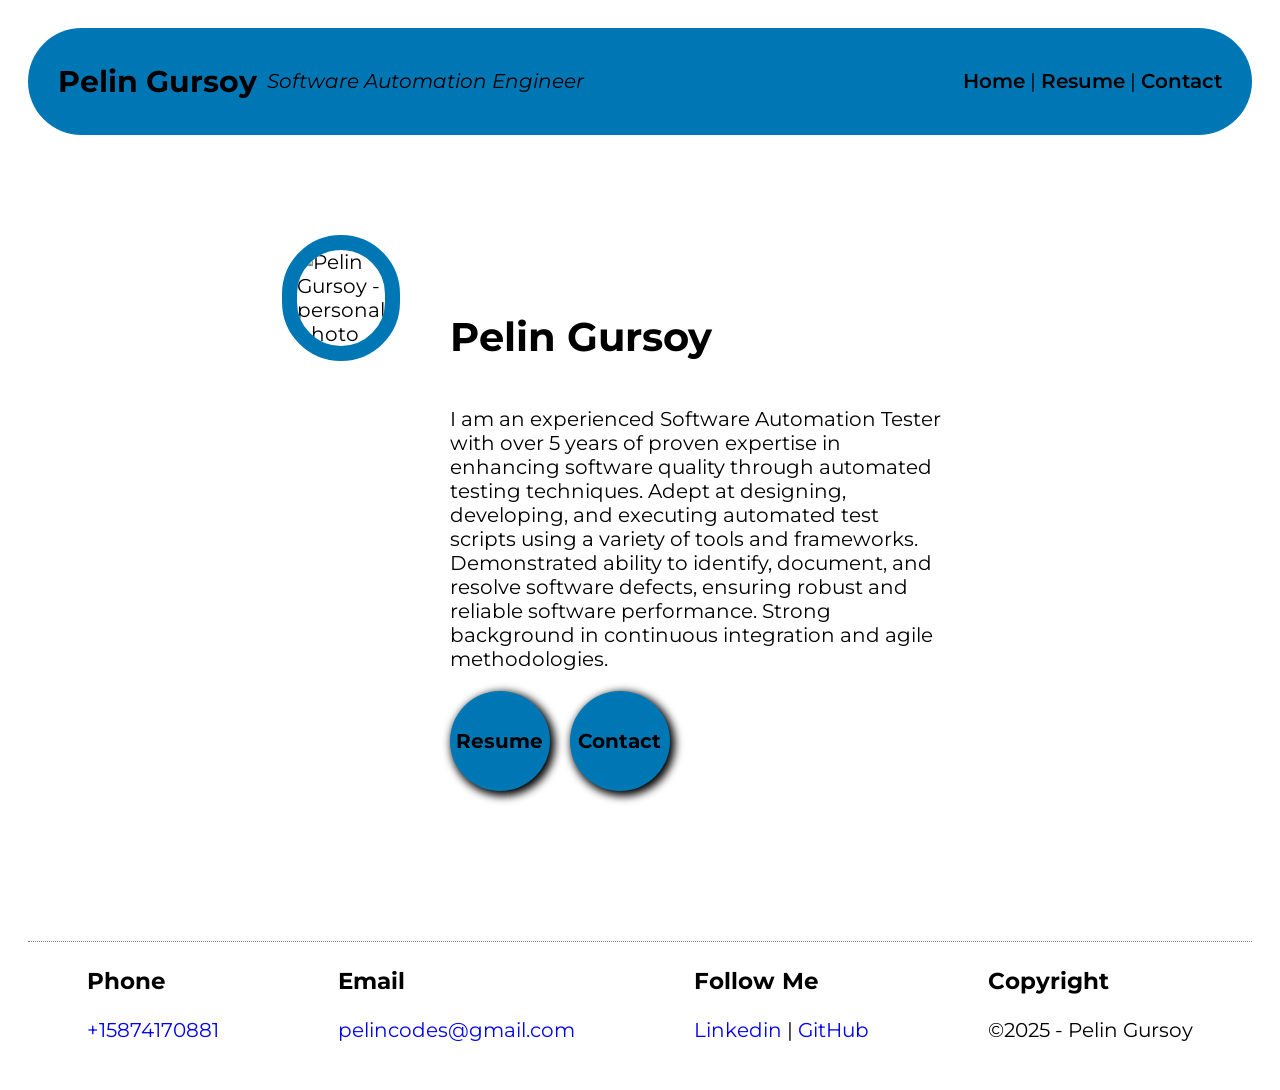
==== index.html @ 71373522 "final-update" ====
<!DOCTYPE html>
<html lang="en">
  <head>
    <meta charset="UTF-8" />
    <meta http-equiv="X-UA-Compatible" content="IE=edge" />
    <meta name="viewport" content="width=device-width, initial-scale=1.0" />
    <title>Pelin Gursoy | Profile Page</title>
    <link rel="stylesheet" href="./resumesytle.css" />
  </head>
  <body>
    <div class="header">
      <div class="title">
       
        <h2>Pelin Gursoy</h2>
        <i>Software Automation Engineer</i>
      </div>

      <div class="menu">
        <a href="index.html" title="main page">Home</a> |
        <a href="resume.html">Resume</a> |
        <a href="contact.html">Contact</a>
      </div>
    </div>

    <div class="content">
      <div class="about">
        <div class="my-photo">
          <img
            src="./profilePhoto.jpeg"
            alt="Pelin Gursoy - personal photo"
          />
        </div>
        <div class="description">
          <h1>Pelin Gursoy</h1>
          <p>
            I am an experienced Software Automation Tester with over 5 years of proven
            expertise in enhancing software quality through automated testing
            techniques. Adept at designing, developing, and executing automated
            test scripts using a variety of tools and frameworks. Demonstrated
            ability to identify, document, and resolve software defects,
            ensuring robust and reliable software performance. Strong background
            in continuous integration and agile methodologies.
          </p>
          <div class="toolbar">
            <a href="resume.html">Resume</a><a href="contact.html">Contact</a>
          </div>
        </div>
      </div>
    </div>

    <div class="footer">
      <div>
        <h3>Phone</h3>
        <p><a href="tel:+15874170881">+15874170881</a></p>
      </div>

      <div>
        <h3>Email</h3>
        <p>
          <a href="mailto:pelincodes@gmail.com"
            >pelincodes@gmail.com</a
          >
        </p>
      </div>

      <div>
        <h3>Follow Me</h3>
        <p>
          <a
            href="https://www.linkedin.com/in/pelingcodes/"
            target="_blank"
            >Linkedin</a>
          |
          <a href="https://github.com/pelingursoy" target="_blank">GitHub</a>
        </p>
      </div>

      <div>
        <h3>Copyright</h3>
        <p>©2025 - Pelin Gursoy</p>
      </div>
    </div>
  </body>
</html>
---- resumesytle.css ----
@import url("https://fonts.googleapis.com/css2?family=Montserrat:wght@100;200;300;400;500;600;700;800;900&display=swap");

:root {
  --color1: rgb(34, 7, 91);
  --color2: rgb(98, 61, 218);
  --color3: rgb(150, 161, 235);
  --color4: rgb(128, 14, 137);
}

* {
  box-sizing: border-box;
}

body {
  font-family: "Montserrat", sans-serif;
  padding: 20px;
  font-size: 20px;
}

a {
  text-decoration: none;
}

input,
textarea {
  border: 1px solid var(--color1);
  border-radius: 10px;
  padding: 15px;
  width: 100%;
  font-size: 20px;
}

button {
  border: 1px solid var(--color1);
  border-radius: 10px;
  padding: 10px 30px;
  background-color: black;
  color: white;
  font-size: 25px;
}

.header {
  display: flex;
  justify-content: space-between;
  align-items: center;
  background-color: #0077b5;
  padding: 10px 30px;
  border-radius: 60px;
}

.header .title {
  display: flex;
  align-items: center;
  gap: 10px;
}

.header .menu a {
  font-weight: 600;
  color: black;
}

.content h1 span,
.header span {
  width: 50px;
  height: 50px;
  border-radius: 25px;
  background-color: rgb(86, 168, 219, 0.725)
}

.content h1 {
  display: flex;
}

.content {
  display: flex;
  flex-direction: column;
  align-items: center;
  padding: 100px;
}

.content .about {
  display: flex;
  justify-content: center;
  width: 70%;
}

.content .about img {
  width: 500px;
  height: 500px;
  border-radius: 250px;
  border: 15px solid #0077b5;
}

.content .description {
  display: flex;
  flex-direction: column;
  justify-content: center;
  padding: 50px;
}

.content .toolbar {
  display: flex;
  gap: 20px;
}

.content .toolbar a {
  background-color: #0077b5;
  width: 100px;
  height: 100px;
  border-radius: 50px;
  display: flex;
  justify-content: center;
  align-items: center;
  font-weight: 700;
  box-shadow: 3px 3px 8px 2px black;
  color: black;
}

.section {
  width: 60%;
}

.section .card {
  display: flex;
  align-items: center;
  border: 1px solid black;
  border-radius: 20px;
  padding: 50px;
  margin-bottom: 50px;
  gap: 40px;
  box-shadow: 3px 3px 8px 2px black;
  background-color: rgba(86, 168, 219, 0.725);
}

.section .card h2 {
  color: black;
}

.section .card .left {
  flex: 3;
}

.section .card .right {
  flex: 2;
}

.section .form-row {
  margin-bottom: 20px;
}

.footer {
  display: flex;
  justify-content: space-around;
  border-top: 1px dotted gray;
}
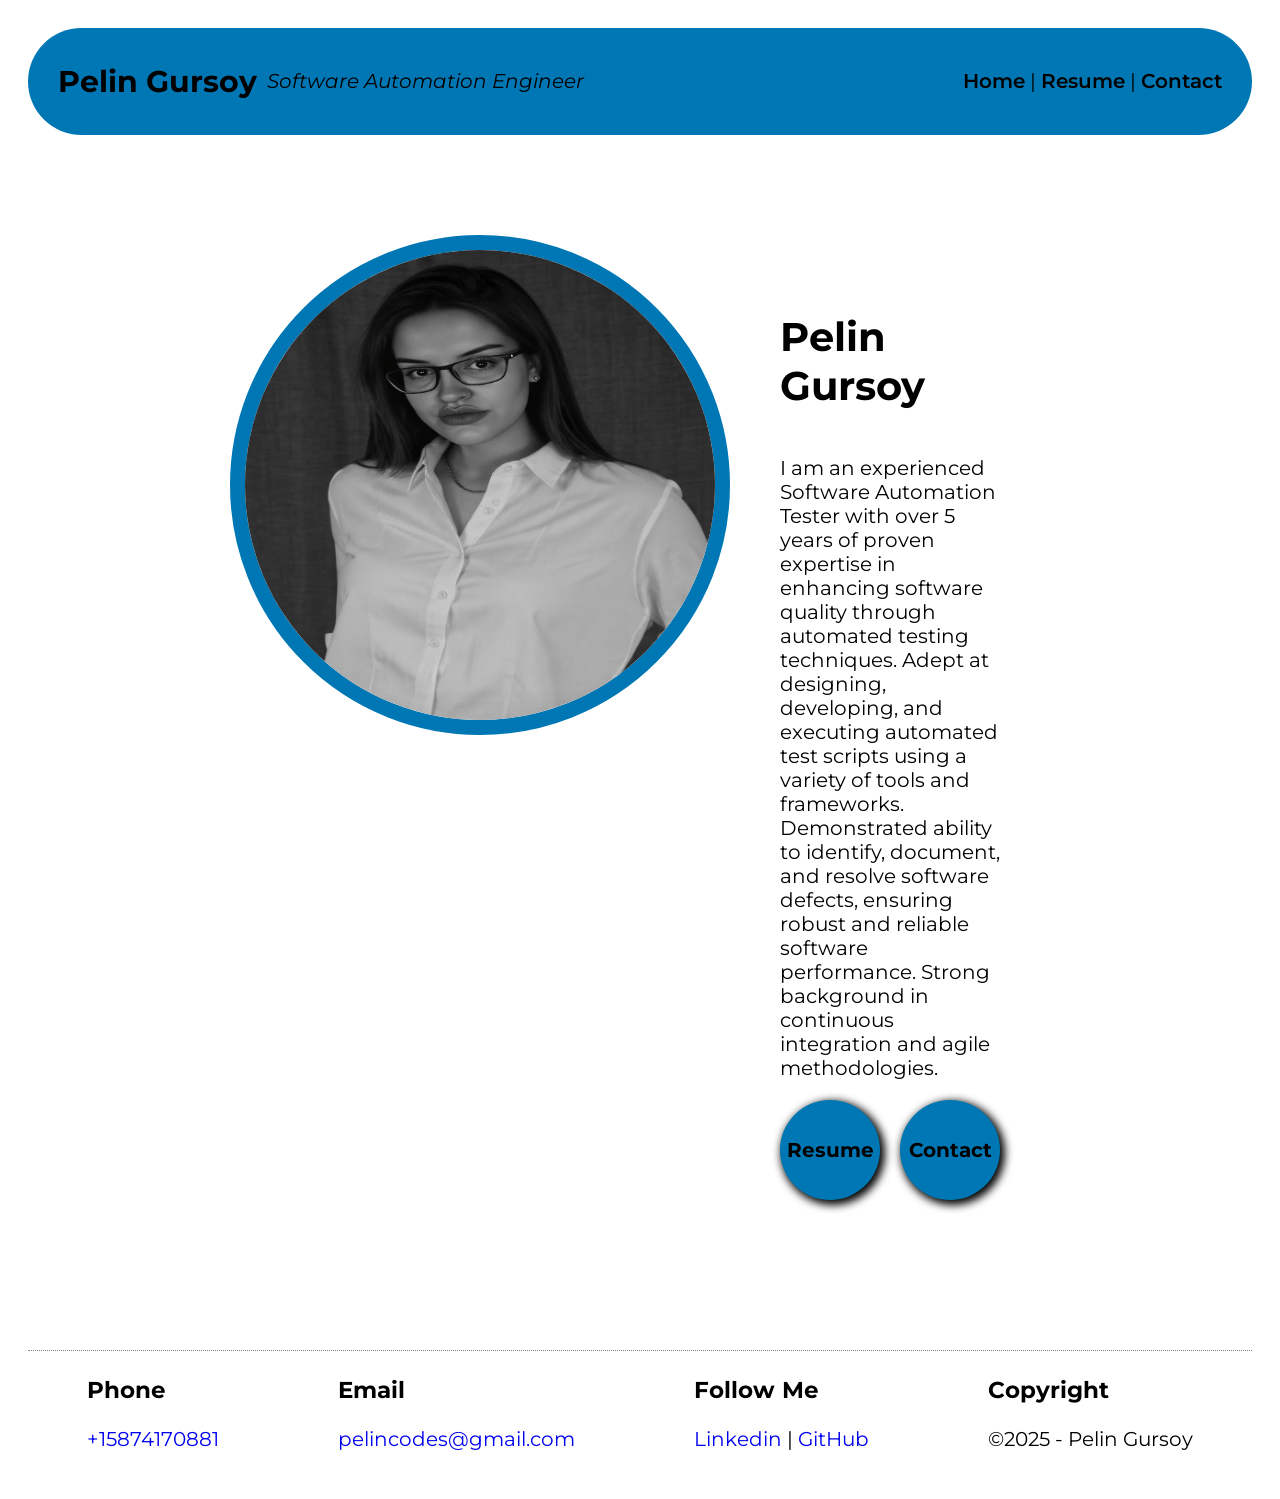
==== commit 19ac3676: "Update index.html" ====
--- a/index.html
+++ b/index.html
@@ -26,7 +26,7 @@
       <div class="about">
         <div class="my-photo">
           <img
-            src="./profilePhoto.jpeg"
+            src="./profilePhoto.jpg"
             alt="Pelin Gursoy - personal photo"
           />
         </div>
